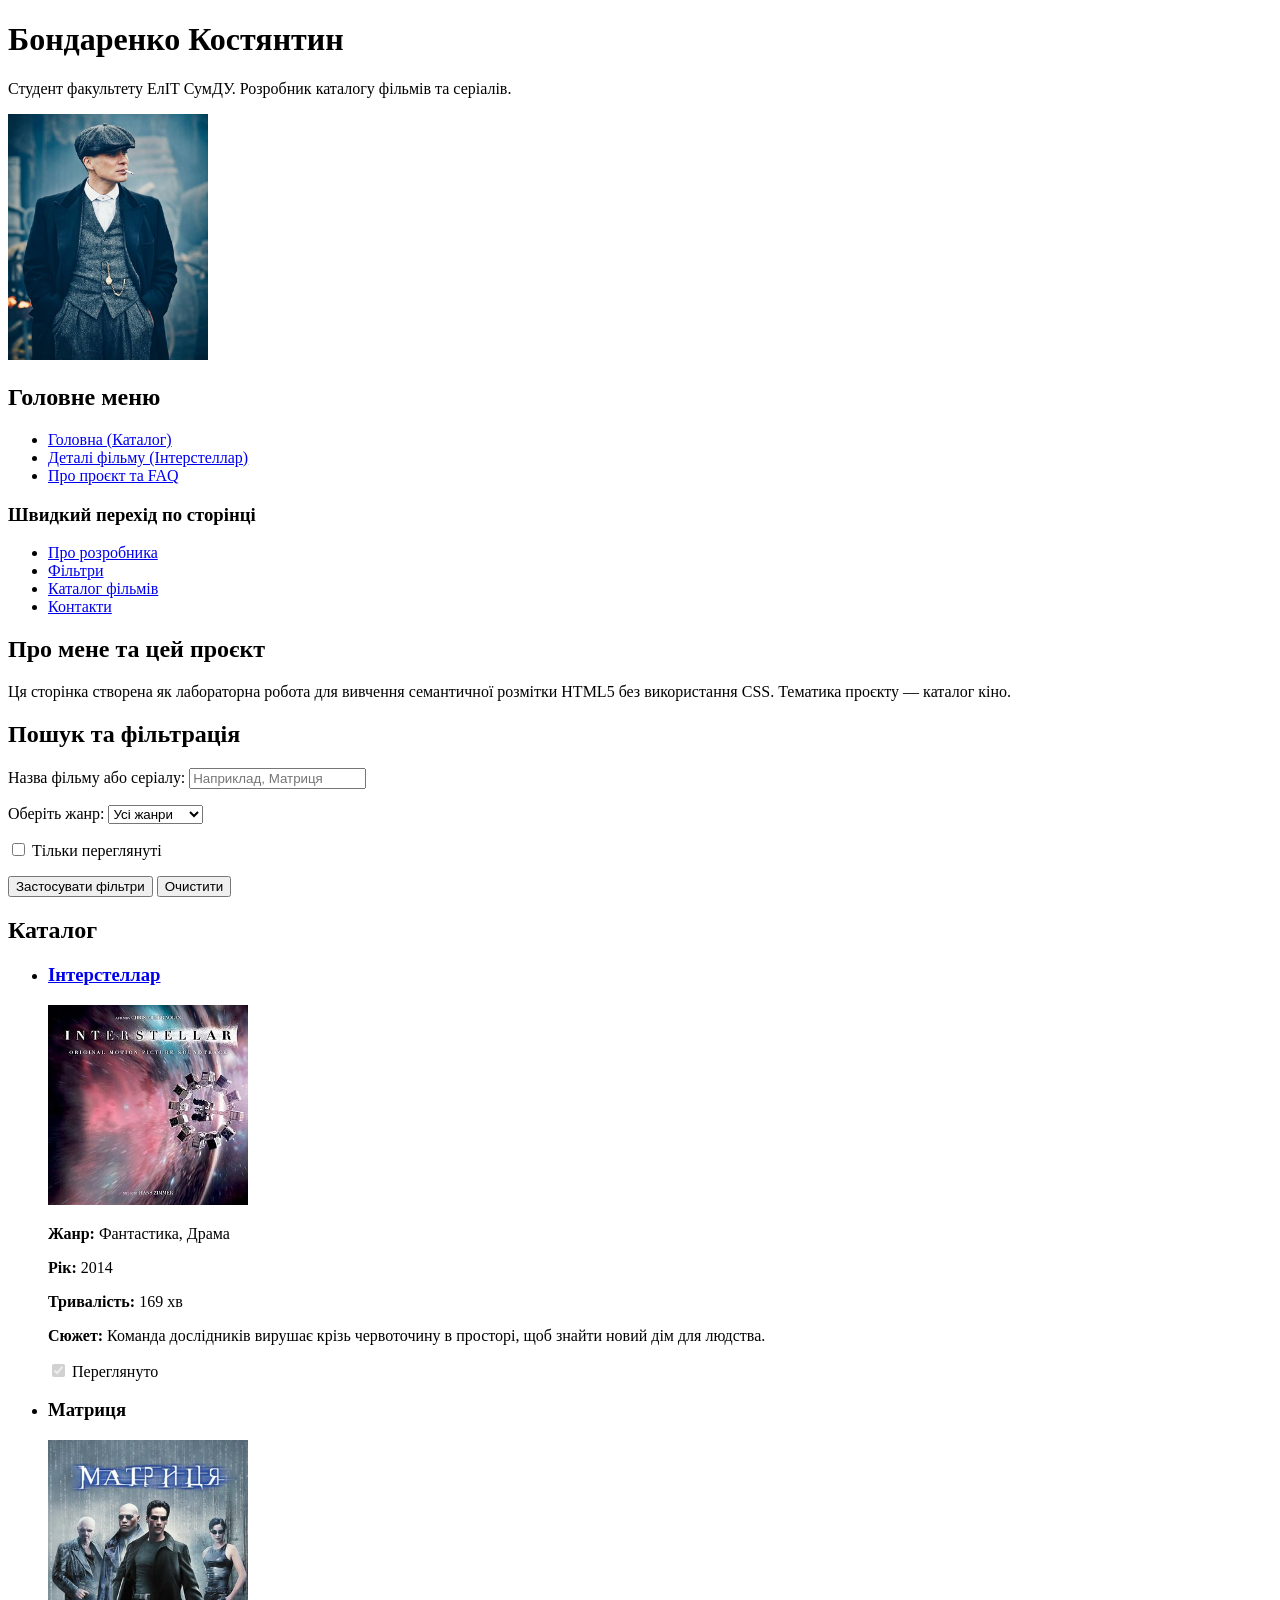
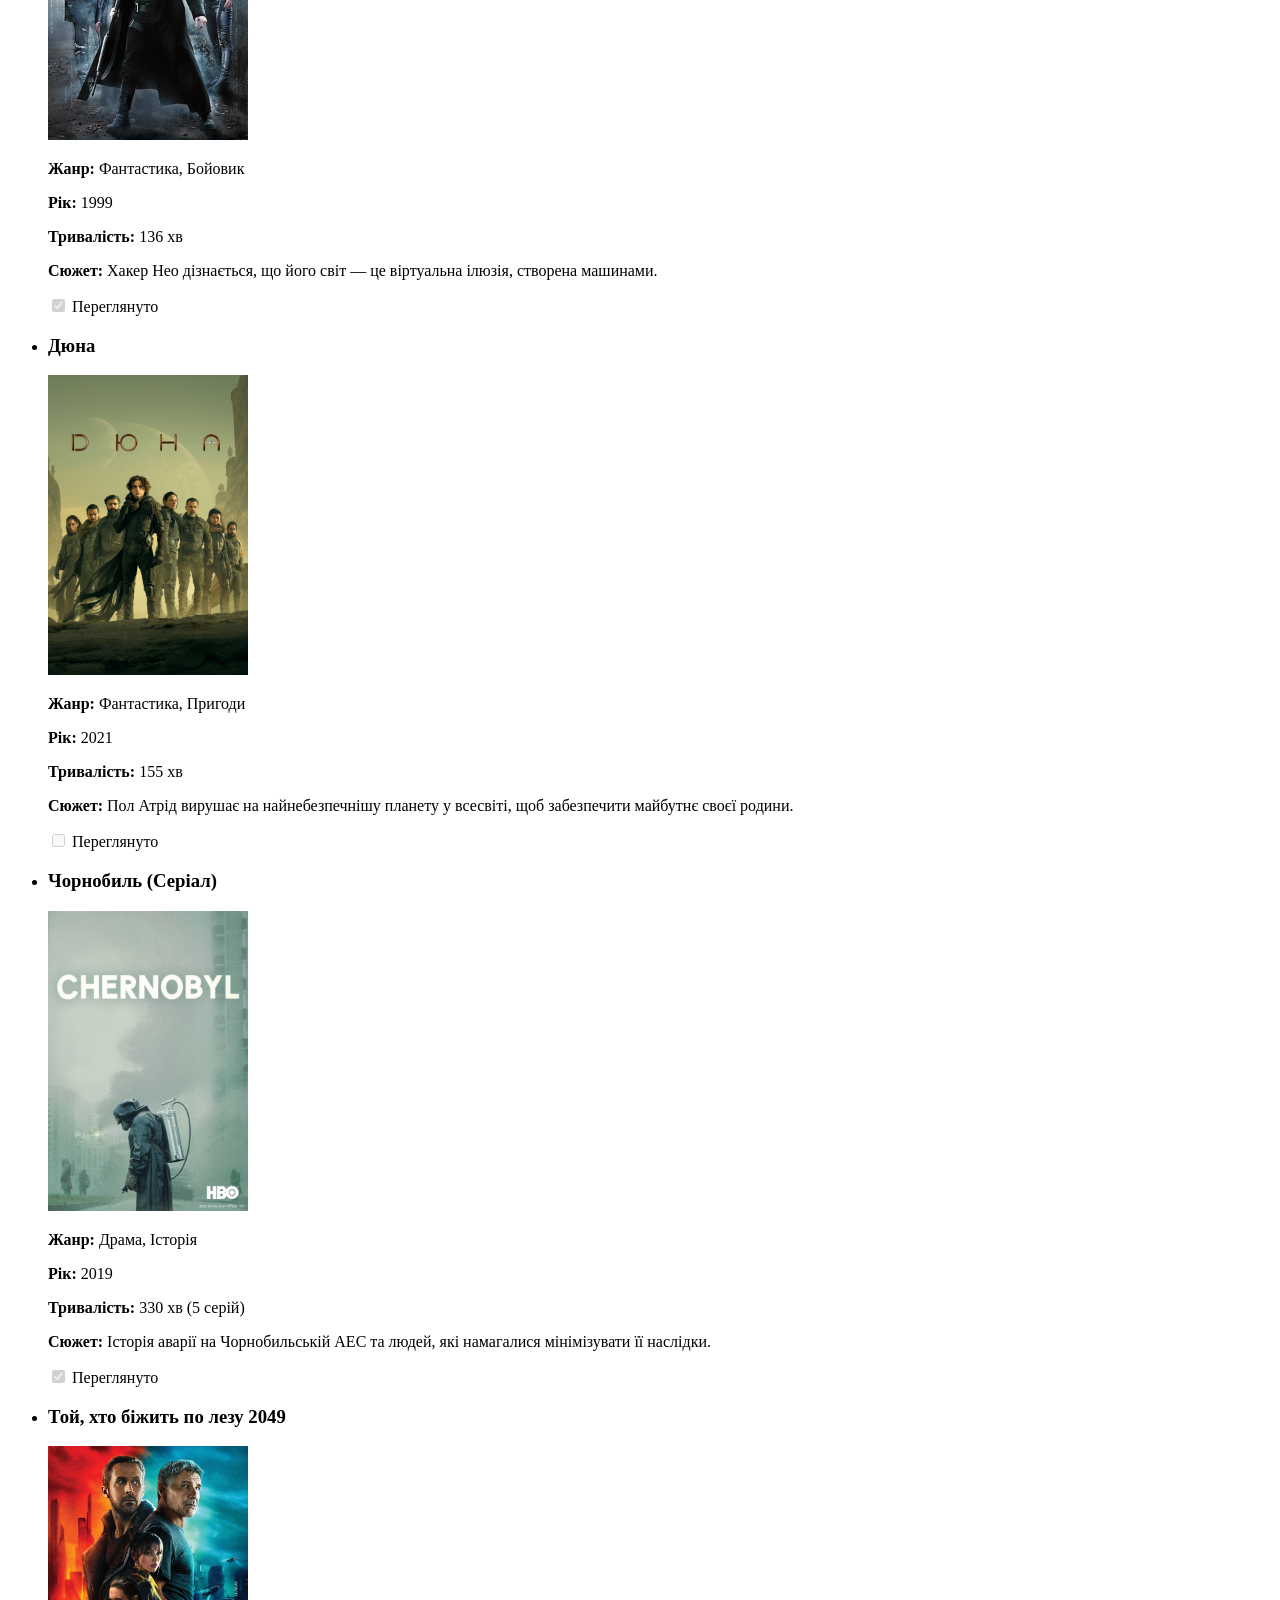
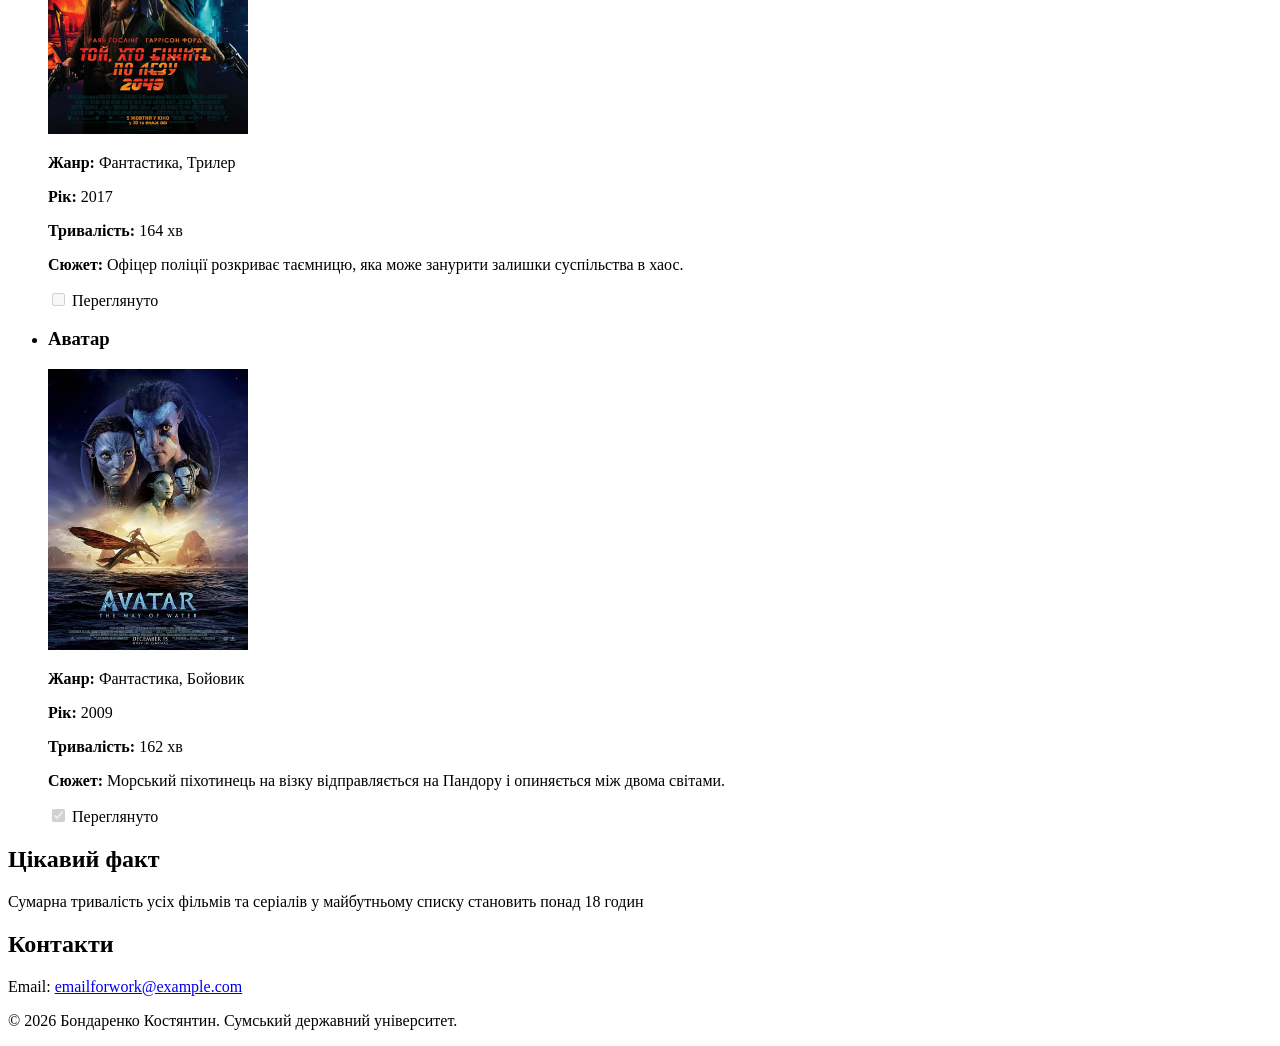
==== Lab 3/index.html @ df64c982 "Add Lab 3 copy Co-authored-by: Copilot <223556219+Copilot@users.noreply.github.com>" ====
<!DOCTYPE html>
<html lang="uk">
<head>
    <meta charset="UTF-8">
    <meta name="viewport" content="width=device-width, initial-scale=1.0">
    <title>Каталог фільмів та серіалів — Бондаренко Костянтин</title>
</head>
<body>

    <header>
        <h1>Бондаренко Костянтин</h1>
        <p>Студент факультету ЕлІТ СумДУ. Розробник каталогу фільмів та серіалів.</p>
        <img src="photo.jpg" alt="Фото Бондаренка Костянтина" width="200" fetchpriority="high">
    </header>
    
    <!-- ОНОВЛЕНА НАВІГАЦІЯ: Глобальна (між сторінками) та локальна (по цій сторінці) -->
    <nav aria-label="Головна навігація сайту">
        <h2>Головне меню</h2>
        <ul>
            <!-- aria-current="page" вказує, що ми зараз знаходимося саме на цій сторінці -->
            <li><a href="index.html" aria-current="page">Головна (Каталог)</a></li>
            <li><a href="details.html">Деталі фільму (Інтерстеллар)</a></li>
            <li><a href="about.html">Про проєкт та FAQ</a></li>
        </ul>

        <h3>Швидкий перехід по сторінці</h3>
        <ul>
            <li><a href="#about">Про розробника</a></li>
            <li><a href="#filters">Фільтри</a></li>
            <li><a href="#catalog">Каталог фільмів</a></li>
            <li><a href="#contacts">Контакти</a></li>
        </ul>
    </nav>
    
    <main>
        <article id="about">
            <h2>Про мене та цей проєкт</h2>
            <p>Ця сторінка створена як лабораторна робота для вивчення семантичної розмітки HTML5 без використання CSS. Тематика проєкту — каталог кіно.</p>
        </article>

        <section id="filters">
            <h2>Пошук та фільтрація</h2>
            <form action="#" method="get">
                <p>
                    <label for="search-title">Назва фільму або серіалу:</label>
                    <input type="search" id="search-title" name="search" placeholder="Наприклад, Матриця">
                </p>
                <p>
                    <label for="genre-select">Оберіть жанр:</label>
                    <select id="genre-select" name="genre">
                        <option value="all">Усі жанри</option>
                        <option value="action">Бойовик</option>
                        <option value="scifi">Фантастика</option>
                        <option value="drama">Драма</option>
                    </select>
                </p>
                <p>
                    <input type="checkbox" id="watched-only" name="watched">
                    <label for="watched-only">Тільки переглянуті</label>
                </p>
                <p>
                    <button type="submit">Застосувати фільтри</button>
                    <button type="reset">Очистити</button>
                </p>
            </form>
        </section>

        <section id="catalog">
            <h2>Каталог</h2>
            <ul>
                <li>
                    <article>
                        <!-- ОНОВЛЕНО: Назва та постер тепер є посиланнями на details.html -->
                        <h3><a href="details.html">Інтерстеллар</a></h3>
                        <a href="details.html">
                            <img src="interstellar.jpg" srcset="interstellar-320w.jpg 320w, interstellar.jpg 800w" sizes="(max-width: 600px) 320px, 800px" alt="Постер фільму Інтерстеллар" width="200" loading="lazy">
                        </a>
                        <p><strong>Жанр:</strong> Фантастика, Драма</p>
                        <p><strong>Рік:</strong> <time datetime="2014">2014</time></p>
                        <p><strong>Тривалість:</strong> <data value="169">169 хв</data></p>
                        <p><strong>Сюжет:</strong> Команда дослідників вирушає крізь червоточину в просторі, щоб знайти новий дім для людства.</p>
                        <p><input type="checkbox" id="watch1" checked disabled> <label for="watch1">Переглянуто</label></p>
                    </article>
                </li>
                <li>
                    <article>
                        <h3>Матриця</h3>
                        <img src="matrix.jpg" srcset="matrix-320w.jpg 320w, matrix.jpg 800w" sizes="(max-width: 600px) 320px, 800px" alt="Постер фільму Матриця" width="200" loading="lazy">
                        <p><strong>Жанр:</strong> Фантастика, Бойовик</p>
                        <p><strong>Рік:</strong> <time datetime="1999">1999</time></p>
                        <p><strong>Тривалість:</strong> <data value="136">136 хв</data></p>
                        <p><strong>Сюжет:</strong> Хакер Нео дізнається, що його світ — це віртуальна ілюзія, створена машинами.</p>
                        <p><input type="checkbox" id="watch2" checked disabled> <label for="watch2">Переглянуто</label></p>
                    </article>
                </li>
                <li>
                    <article>
                        <h3>Дюна</h3>
                        <img src="dune.jpg" srcset="dune-320w.jpg 320w, dune.jpg 800w" sizes="(max-width: 600px) 320px, 800px" alt="Постер фільму Дюна" width="200" loading="lazy">
                        <p><strong>Жанр:</strong> Фантастика, Пригоди</p>
                        <p><strong>Рік:</strong> <time datetime="2021">2021</time></p>
                        <p><strong>Тривалість:</strong> <data value="155">155 хв</data></p>
                        <p><strong>Сюжет:</strong> Пол Атрід вирушає на найнебезпечнішу планету у всесвіті, щоб забезпечити майбутнє своєї родини.</p>
                        <p><input type="checkbox" id="watch3" disabled> <label for="watch3">Переглянуто</label></p>
                    </article>
                </li>
                <li>
                    <article>
                        <h3>Чорнобиль (Серіал)</h3>
                        <img src="chernobyl.jpg" srcset="chernobyl-320w.jpg 320w, chernobyl.jpg 800w" sizes="(max-width: 600px) 320px, 800px" alt="Постер серіалу Чорнобиль" width="200" loading="lazy">
                        <p><strong>Жанр:</strong> Драма, Історія</p>
                        <p><strong>Рік:</strong> <time datetime="2019">2019</time></p>
                        <p><strong>Тривалість:</strong> <data value="330">330 хв (5 серій)</data></p>
                        <p><strong>Сюжет:</strong> Історія аварії на Чорнобильській АЕС та людей, які намагалися мінімізувати її наслідки.</p>
                        <p><input type="checkbox" id="watch4" checked disabled> <label for="watch4">Переглянуто</label></p>
                    </article>
                </li>
                <li>
                    <article>
                        <h3>Той, хто біжить по лезу 2049</h3>
                        <img src="bladerunner.jpg" srcset="bladerunner-320w.jpg 320w, bladerunner.jpg 800w" sizes="(max-width: 600px) 320px, 800px" alt="Постер фільму Той, хто біжить по лезу 2049" width="200" loading="lazy">
                        <p><strong>Жанр:</strong> Фантастика, Трилер</p>
                        <p><strong>Рік:</strong> <time datetime="2017">2017</time></p>
                        <p><strong>Тривалість:</strong> <data value="164">164 хв</data></p>
                        <p><strong>Сюжет:</strong> Офіцер поліції розкриває таємницю, яка може занурити залишки суспільства в хаос.</p>
                        <p><input type="checkbox" id="watch5" disabled> <label for="watch5">Переглянуто</label></p>
                    </article>
                </li>
                <li>
                    <article>
                        <h3>Аватар</h3>
                        <img src="avatar.jpg" srcset="avatar-320w.jpg 320w, avatar.jpg 800w" sizes="(max-width: 600px) 320px, 800px" alt="Постер фільму Аватар" width="200" loading="lazy">
                        <p><strong>Жанр:</strong> Фантастика, Бойовик</p>
                        <p><strong>Рік:</strong> <time datetime="2009">2009</time></p>
                        <p><strong>Тривалість:</strong> <data value="162">162 хв</data></p>
                        <p><strong>Сюжет:</strong> Морський піхотинець на візку відправляється на Пандору і опиняється між двома світами.</p>
                        <p><input type="checkbox" id="watch6" checked disabled> <label for="watch6">Переглянуто</label></p>
                    </article>
                </li>
            </ul>
        </section>

        <aside>
            <h2>Цікавий факт</h2>
            <p>Сумарна тривалість усіх фільмів та серіалів у майбутньому списку становить понад 18 годин</p>
        </aside>
    </main>

    <footer id="contacts">
        <h2>Контакти</h2>
        <p>Email: <a href="mailto:test@example.com">emailforwork@example.com</a></p>
        <p>&copy; 2026 Бондаренко Костянтин. Сумський державний університет.</p>
    </footer>

</body>
</html>
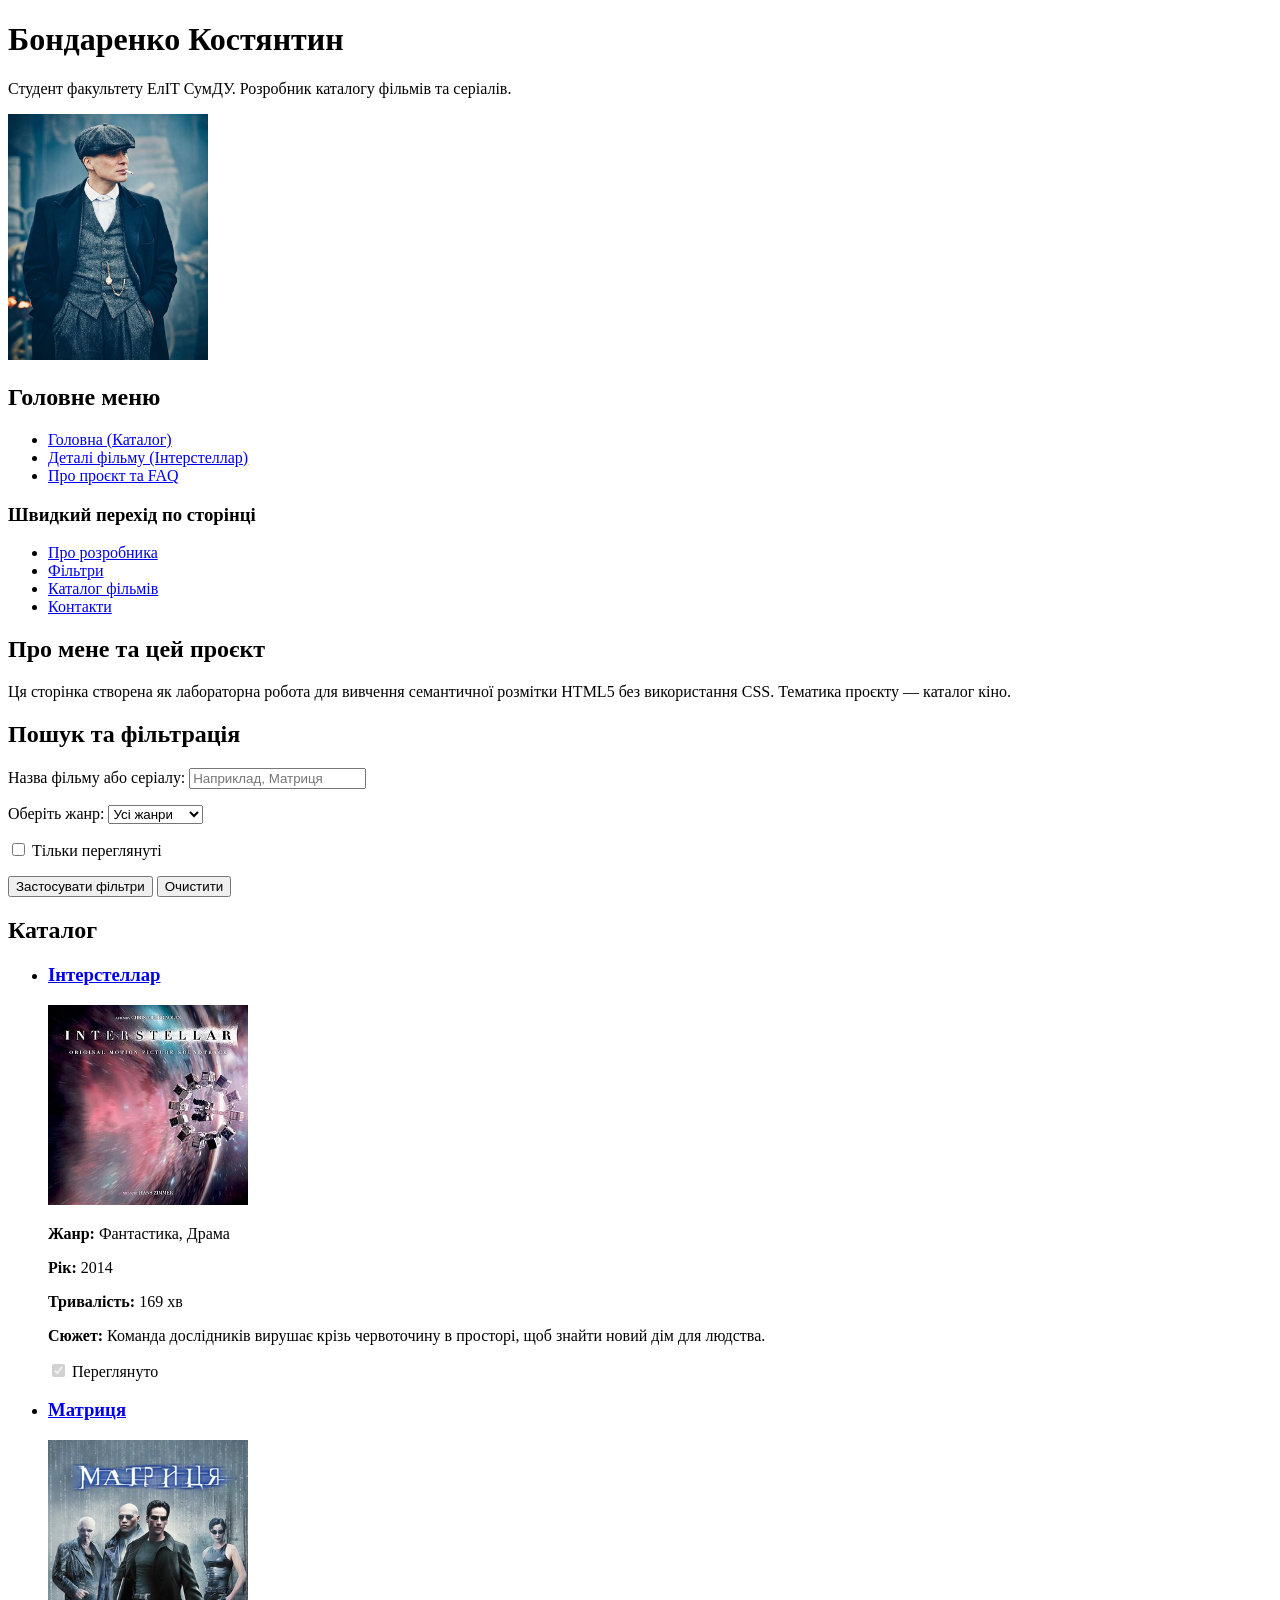
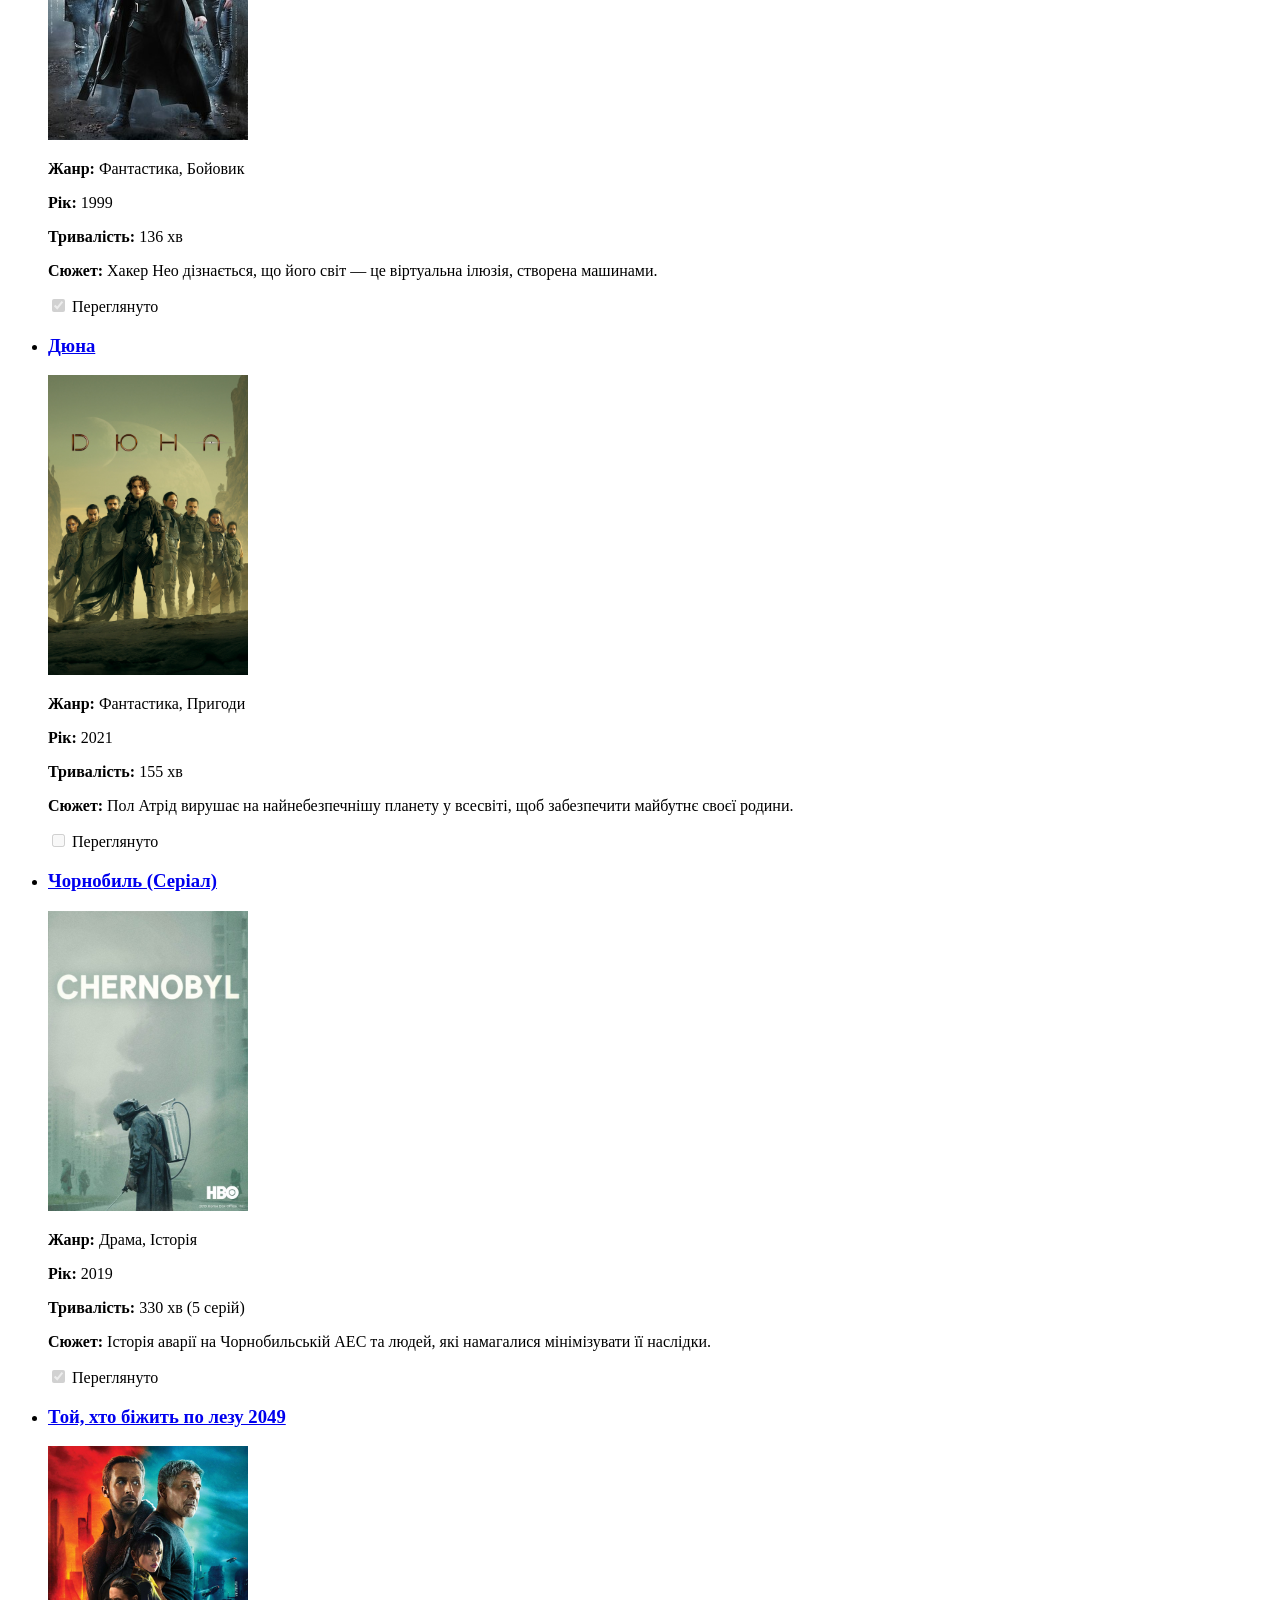
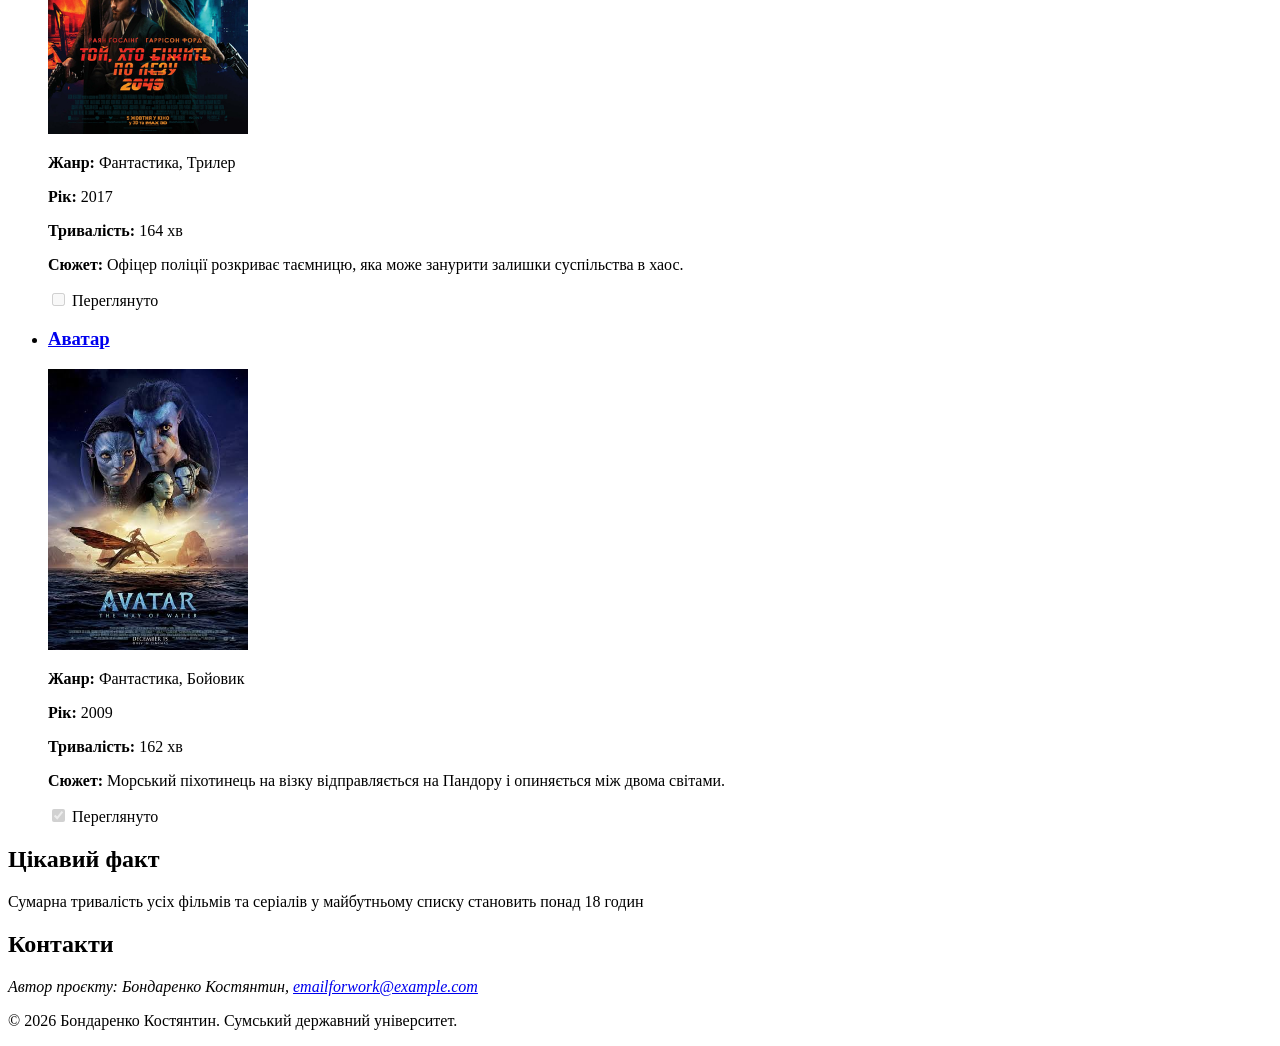
==== commit cc070082: "final editing Co-authored-by: Copilot <223556219+Copilot@users.noreply.github.com>" ====
--- a/Lab 3/index.html
+++ b/Lab 3/index.html
@@ -3,21 +3,21 @@
 <head>
     <meta charset="UTF-8">
     <meta name="viewport" content="width=device-width, initial-scale=1.0">
-    <title>Каталог фільмів та серіалів — Бондаренко Костянтин</title>
+    <meta name="description" content="Головна сторінка каталогу фільмів та серіалів. Пошук, фільтрація та перелік доступних для перегляду стрічок.">
+    <title>Каталог – Каталог фільмів та серіалів</title>
+    <link rel="icon" href="favicon.ico">
 </head>
 <body>
 
     <header>
         <h1>Бондаренко Костянтин</h1>
         <p>Студент факультету ЕлІТ СумДУ. Розробник каталогу фільмів та серіалів.</p>
-        <img src="photo.jpg" alt="Фото Бондаренка Костянтина" width="200" fetchpriority="high">
+        <img src="photo.jpg" alt="Фото проекту" width="200" fetchpriority="high">
     </header>
     
-    <!-- ОНОВЛЕНА НАВІГАЦІЯ: Глобальна (між сторінками) та локальна (по цій сторінці) -->
-    <nav aria-label="Головна навігація сайту">
+    <nav aria-label="Основна навігація">
         <h2>Головне меню</h2>
         <ul>
-            <!-- aria-current="page" вказує, що ми зараз знаходимося саме на цій сторінці -->
             <li><a href="index.html" aria-current="page">Головна (Каталог)</a></li>
             <li><a href="details.html">Деталі фільму (Інтерстеллар)</a></li>
             <li><a href="about.html">Про проєкт та FAQ</a></li>
@@ -70,7 +70,6 @@
             <ul>
                 <li>
                     <article>
-                        <!-- ОНОВЛЕНО: Назва та постер тепер є посиланнями на details.html -->
                         <h3><a href="details.html">Інтерстеллар</a></h3>
                         <a href="details.html">
                             <img src="interstellar.jpg" srcset="interstellar-320w.jpg 320w, interstellar.jpg 800w" sizes="(max-width: 600px) 320px, 800px" alt="Постер фільму Інтерстеллар" width="200" loading="lazy">
@@ -84,8 +83,10 @@
                 </li>
                 <li>
                     <article>
-                        <h3>Матриця</h3>
-                        <img src="matrix.jpg" srcset="matrix-320w.jpg 320w, matrix.jpg 800w" sizes="(max-width: 600px) 320px, 800px" alt="Постер фільму Матриця" width="200" loading="lazy">
+                        <h3><a href="details.html">Матриця</a></h3>
+                        <a href="details.html">
+                            <img src="matrix.jpg" srcset="matrix-320w.jpg 320w, matrix.jpg 800w" sizes="(max-width: 600px) 320px, 800px" alt="Постер фільму Матриця" width="200" loading="lazy">
+                        </a>
                         <p><strong>Жанр:</strong> Фантастика, Бойовик</p>
                         <p><strong>Рік:</strong> <time datetime="1999">1999</time></p>
                         <p><strong>Тривалість:</strong> <data value="136">136 хв</data></p>
@@ -95,8 +96,10 @@
                 </li>
                 <li>
                     <article>
-                        <h3>Дюна</h3>
-                        <img src="dune.jpg" srcset="dune-320w.jpg 320w, dune.jpg 800w" sizes="(max-width: 600px) 320px, 800px" alt="Постер фільму Дюна" width="200" loading="lazy">
+                        <h3><a href="details.html">Дюна</a></h3>
+                        <a href="details.html">
+                            <img src="dune.jpg" srcset="dune-320w.jpg 320w, dune.jpg 800w" sizes="(max-width: 600px) 320px, 800px" alt="Постер фільму Дюна" width="200" loading="lazy">
+                        </a>
                         <p><strong>Жанр:</strong> Фантастика, Пригоди</p>
                         <p><strong>Рік:</strong> <time datetime="2021">2021</time></p>
                         <p><strong>Тривалість:</strong> <data value="155">155 хв</data></p>
@@ -106,8 +109,10 @@
                 </li>
                 <li>
                     <article>
-                        <h3>Чорнобиль (Серіал)</h3>
-                        <img src="chernobyl.jpg" srcset="chernobyl-320w.jpg 320w, chernobyl.jpg 800w" sizes="(max-width: 600px) 320px, 800px" alt="Постер серіалу Чорнобиль" width="200" loading="lazy">
+                        <h3><a href="details.html">Чорнобиль (Серіал)</a></h3>
+                        <a href="details.html">
+                            <img src="chernobyl.jpg" srcset="chernobyl-320w.jpg 320w, chernobyl.jpg 800w" sizes="(max-width: 600px) 320px, 800px" alt="Постер серіалу Чорнобиль" width="200" loading="lazy">
+                        </a>
                         <p><strong>Жанр:</strong> Драма, Історія</p>
                         <p><strong>Рік:</strong> <time datetime="2019">2019</time></p>
                         <p><strong>Тривалість:</strong> <data value="330">330 хв (5 серій)</data></p>
@@ -117,8 +122,10 @@
                 </li>
                 <li>
                     <article>
-                        <h3>Той, хто біжить по лезу 2049</h3>
-                        <img src="bladerunner.jpg" srcset="bladerunner-320w.jpg 320w, bladerunner.jpg 800w" sizes="(max-width: 600px) 320px, 800px" alt="Постер фільму Той, хто біжить по лезу 2049" width="200" loading="lazy">
+                        <h3><a href="details.html">Той, хто біжить по лезу 2049</a></h3>
+                        <a href="details.html">
+                            <img src="bladerunner.jpg" srcset="bladerunner-320w.jpg 320w, bladerunner.jpg 800w" sizes="(max-width: 600px) 320px, 800px" alt="Постер фільму Той, хто біжить по лезу 2049" width="200" loading="lazy">
+                        </a>
                         <p><strong>Жанр:</strong> Фантастика, Трилер</p>
                         <p><strong>Рік:</strong> <time datetime="2017">2017</time></p>
                         <p><strong>Тривалість:</strong> <data value="164">164 хв</data></p>
@@ -128,8 +135,10 @@
                 </li>
                 <li>
                     <article>
-                        <h3>Аватар</h3>
-                        <img src="avatar.jpg" srcset="avatar-320w.jpg 320w, avatar.jpg 800w" sizes="(max-width: 600px) 320px, 800px" alt="Постер фільму Аватар" width="200" loading="lazy">
+                        <h3><a href="details.html">Аватар</a></h3>
+                        <a href="details.html">
+                            <img src="avatar.jpg" srcset="avatar-320w.jpg 320w, avatar.jpg 800w" sizes="(max-width: 600px) 320px, 800px" alt="Постер фільму Аватар" width="200" loading="lazy">
+                        </a>
                         <p><strong>Жанр:</strong> Фантастика, Бойовик</p>
                         <p><strong>Рік:</strong> <time datetime="2009">2009</time></p>
                         <p><strong>Тривалість:</strong> <data value="162">162 хв</data></p>
@@ -148,7 +157,9 @@
 
     <footer id="contacts">
         <h2>Контакти</h2>
-        <p>Email: <a href="mailto:test@example.com">emailforwork@example.com</a></p>
+        <address>
+            Автор проєкту: Бондаренко Костянтин, <a href="mailto:emailforwork@example.com">emailforwork@example.com</a>
+        </address>
         <p>&copy; 2026 Бондаренко Костянтин. Сумський державний університет.</p>
     </footer>
 
